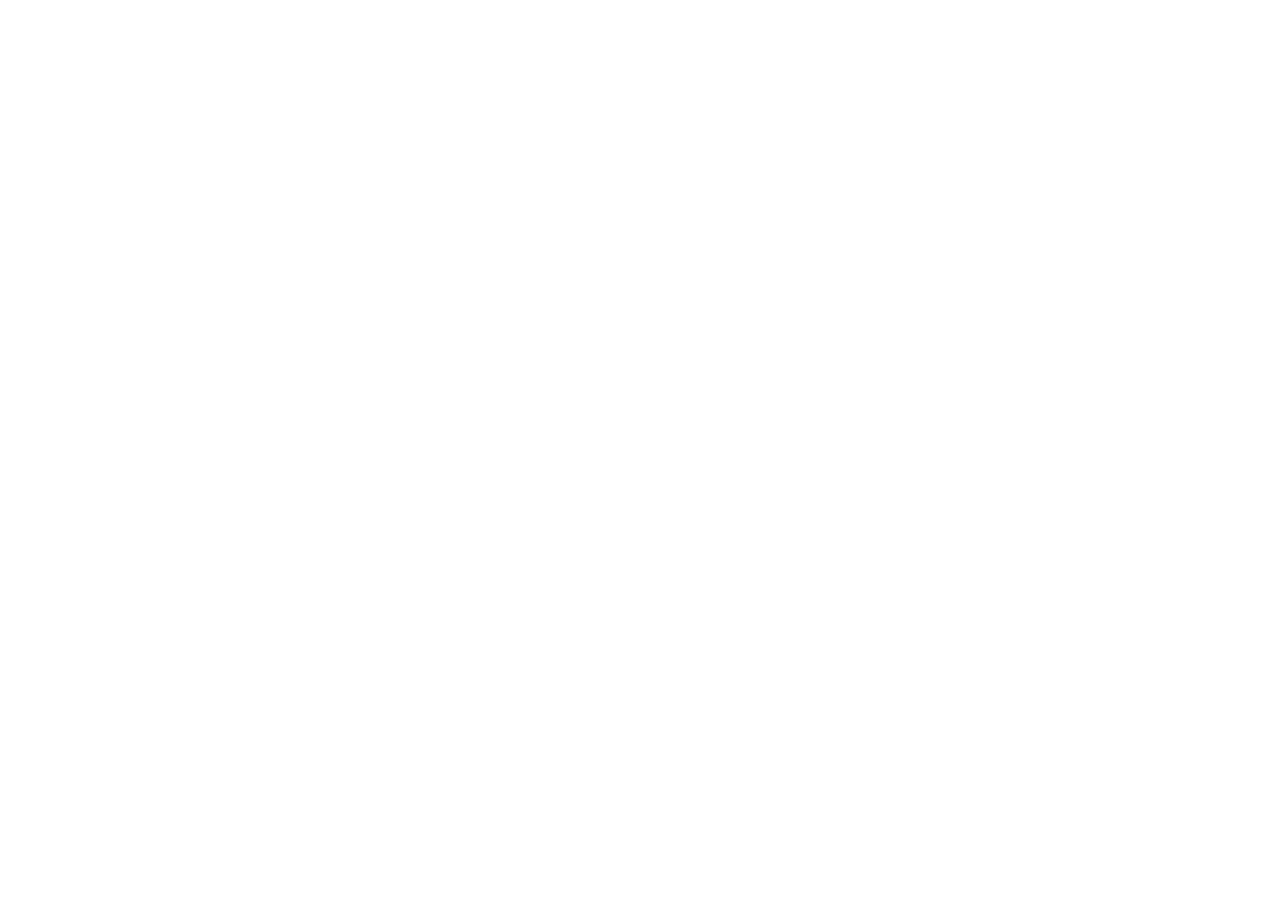
==== index.html @ f38c767e "html" ====
<!DOCTYPE html>
<html lang="en">
<head>
    <meta charset="UTF-8">
    <meta http-equiv="X-UA-Compatible" content="IE=edge">
    <meta name="viewport" content="width=device-width, initial-scale=1.0">
    <title>Document</title>
</head>
<body>
    
</body>
</html>
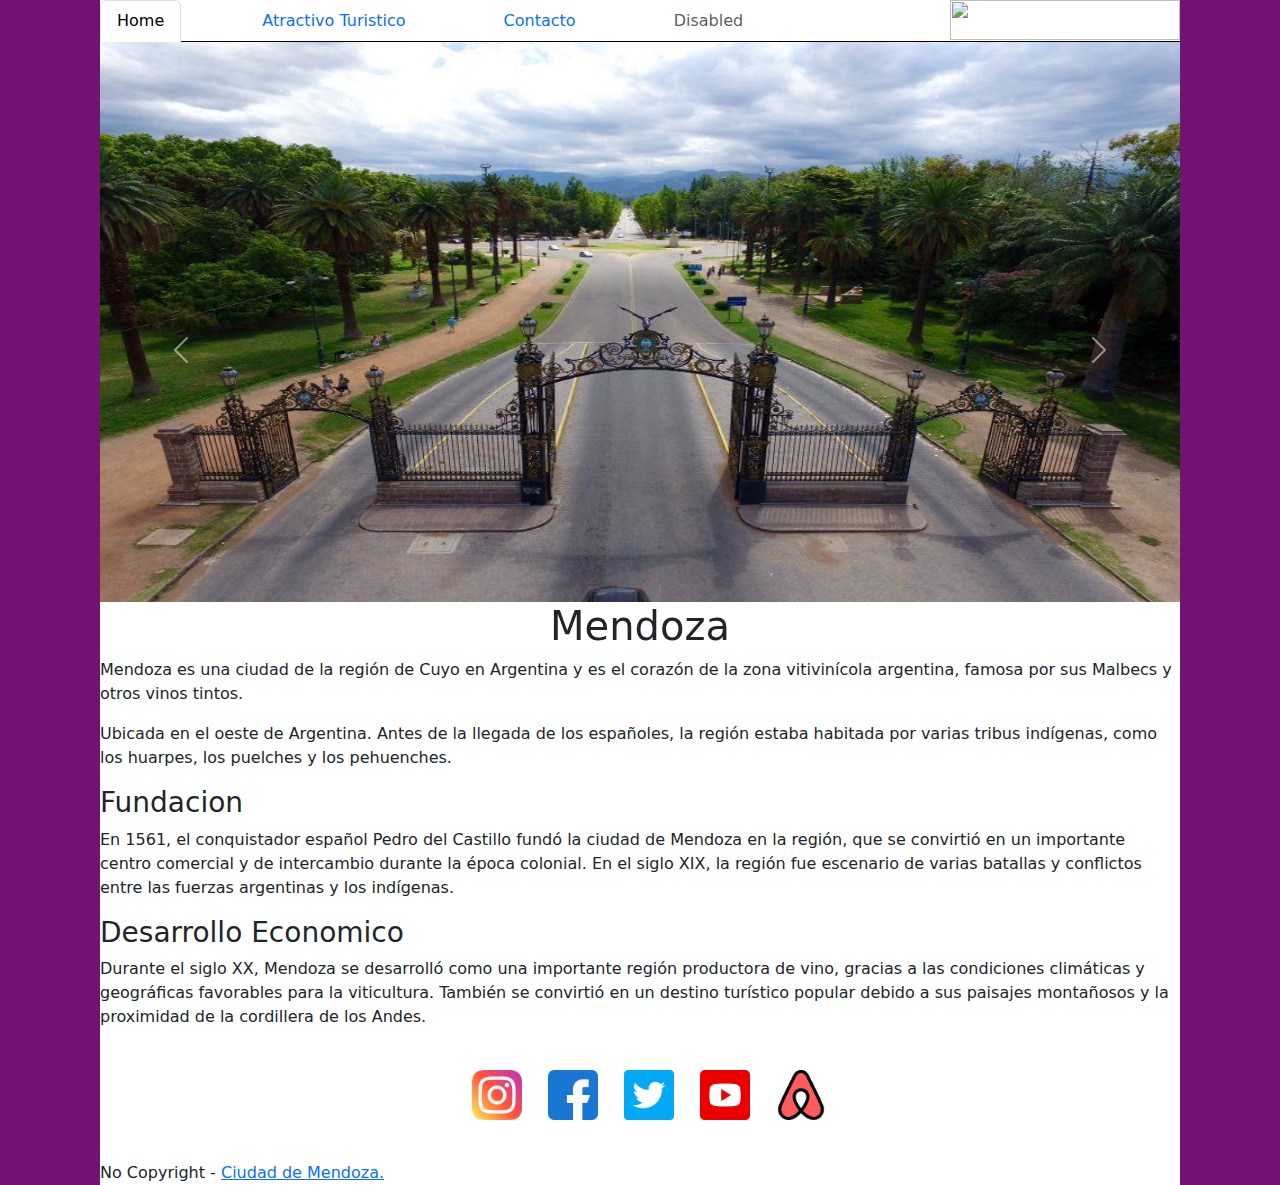
==== commit 436690c4: "fix" ====
--- a/index.html
+++ b/index.html
@@ -4,9 +4,87 @@
     <meta charset="UTF-8">
     <meta http-equiv="X-UA-Compatible" content="IE=edge">
     <meta name="viewport" content="width=device-width, initial-scale=1.0">
-    <title>Document</title>
+    <title>Bienvenidos a Mendoza</title>
+    <link rel="icon" href="https://static.thenounproject.com/png/433193-200.png">
+    <link rel="stylesheet" href="styles.css">
+    <link href="iconos/">
+    <link href="https://fonts.googleapis.com/css2?family=Merienda:wght@500&display=swap" rel="stylesheet">
+    <link rel="stylesheet" href="bootstrap/css/bootstrap.min.css">
+    <script src="bootstrap/js/jquery.min.js"></script>
+    <script src="bootstrap/js/bootstrap.min.js"></script>
 </head>
-<body>
-    
-</body>
+<body> 
+  <div class="navcss"  >
+  <ul class="nav nav-tabs">
+    <li class="nav-item">
+      <a class="nav-link active" aria-current="page" href="index.html">Home</a>
+    </li>
+    <li class="nav-item">
+      <a class="nav-link" href="atractivoTuristico.html">Atractivo Turistico</a>
+    </li>
+    <li class="nav-item">
+      <a class="nav-link" href="contact.html">Contacto</a>
+    </li>
+    <li class="nav-item">
+      <a class="nav-link disabled">Disabled</a>
+    </li>
+  </ul>
+  <img class="navImg1" src="https://upload.wikimedia.org/wikipedia/commons/thumb/e/e4/Logotipo_de_la_Provincia_de_Mendoza.svg/2560px-Logotipo_de_la_Provincia_de_Mendoza.svg.png" alt="">
+</div> 
+<div>
+<div id="carouselExampleFade" class="carousel slide carousel-fade">
+  <div class="carousel-inner">
+    <div class="carousel-item active">
+      <img src="iconos/portonesparque.jpg" class="d-block w-100 h-50" alt="...">
+      <h1>Mendoza</h1>
+    </div>
+    <div class="carousel-item">
+      <img src="iconos/malargue.jpg" class="d-block w-100 h-50" alt="...">
+    </div>
+    <div class="carousel-item">
+      <img src="iconos/potrerillos.PNG" class="d-block w-100 h-50" alt="...">
+    </div>
+    <div class="carousel-item">
+      <img src="iconos/viñedo.jpg" class="d-block w-100 h-50" alt="...">
+    </div>
+  </div>
+  <button class="carousel-control-prev" type="button" data-bs-target="#carouselExampleFade" data-bs-slide="prev">
+    <span class="carousel-control-prev-icon" aria-hidden="true"></span>
+    <span class="visually-hidden">Previous</span>
+  </button>
+  <button class="carousel-control-next" type="button" data-bs-target="#carouselExampleFade" data-bs-slide="next">
+    <span class="carousel-control-next-icon" aria-hidden="true"></span>
+    <span class="visually-hidden">Next</span>
+  </button>
+</div>
+</div>
+  <main>
+      <section>
+      <p>Mendoza es una ciudad de la región de Cuyo en Argentina y es el corazón de la zona vitivinícola argentina, famosa por sus Malbecs y otros vinos tintos. </p>
+      <p>Ubicada en el oeste de Argentina. Antes de la llegada de los españoles, la región estaba habitada por varias tribus indígenas, como los huarpes, los puelches y los pehuenches.</p>
+    </section>
+    <section></section>
+      <h3>Fundacion</h3>
+        <p>En 1561, el conquistador español Pedro del Castillo fundó la ciudad de Mendoza en la región, que se convirtió en un importante centro comercial y de intercambio durante la época colonial. En el siglo XIX, la región fue escenario de varias batallas y conflictos entre las fuerzas argentinas y los indígenas.</p>
+    </section>
+    <section></section>
+     <h3>Desarrollo Economico</h3>
+        <p>Durante el siglo XX, Mendoza se desarrolló como una importante región productora de vino, gracias a las condiciones climáticas y geográficas favorables para la viticultura. También se convirtió en un destino turístico popular debido a sus paisajes montañosos y la proximidad de la cordillera de los Andes.</p>
+      </section>
+    </main>
+      <section class="sectionFooter">
+        <div class="divFooter">
+          <ul class="footer1">
+            <li><a href="https://www.instagram.com/mendozaciudad/?hl=es" target="_blank"><img class="iconImg" src="iconos/instagram.png" alt="Instagram"></a></li>
+            <li><a href="https://www.facebook.com/MendozaGobierno/?ref=br_rs" target="_blank"><img class="iconImg" src="iconos/facebook.png"Facebook"></a></li>
+            <li><a href="https://twitter.com/mendozagobierno?lang=es" target="_blank"><img class="iconImg" src="iconos/gorjeo.png" alt="Twitter"></a></li>
+            <li><a href="https://www.youtube.com/@mendozagob" target="_blank"><img class="iconImg" src="iconos/youtube.png" alt="YouTube"></a></li>
+            <li><a href="https://www.airbnb.com.ar/s/Mendoza-Province--Argentina/homes?tab_id=home_tab&refinement_paths%5B%5D=%2Fhomes&flexible_trip_lengths%5B%5D=one_week&price_filter_input_type=0&price_filter_num_nights=5&channel=EXPLORE&query=Mendoza%20Province%2C%20Argentina&date_picker_type=calendar&source=structured_search_input_header&search_type=autocomplete_click&zoom_level=14&place_id=ChIJ_f_VXVt0eZYRJHgEHW9YAgk" target="_blank"><img class="iconImg" src="iconos/airbnb.png" alt="Airbnb"></a></li>
+          </ul>
+        </div>
+      </section>
+  </body>
+  <footer>
+    No Copyright - <a href="https://turismo.ciudaddemendoza.gob.ar/" target="_blank">Ciudad de Mendoza.</a>
+  </footer>
 </html>
--- a/styles.css
+++ b/styles.css
@@ -0,0 +1,123 @@
+*{
+    margin:0;
+    padding: 0;
+    box-sizing: border-box;}
+body {
+    border-left: 100px solid rgb(114, 19, 114); 
+    border-right: 100px solid rgb(114, 19, 114); 
+    background-color: white;
+    font-family: 'Merienda', cursive;
+    min-height: 100%;
+}
+.carouselImg{
+    width: auto;
+    height: auto;
+}
+.carousel-inner img{
+    height: 35rem !important;
+}
+h1{
+    display: flex;
+    justify-content: center;
+    font-size: 75px;
+}
+.nav-tabs {
+    justify-content: center;
+    gap: 4em;
+    border-bottom: 0px!important;
+}
+.navcss{
+    display: flex; 
+    justify-content: space-between; 
+    border-bottom: 1px black solid;
+}
+.navImg1{
+    width: 230px; 
+    height: 40px;
+}
+.imgCarrPng{
+position: absolute;
+top: 5rem;
+}
+.imgCarrPng img{
+width: 20rem;
+height: 12rem;
+}
+.bodega-colage{
+    display: flex;
+    width: 21rem;
+    height: 20.35rem;
+    border-radius: 10px;
+}
+.bodega-img2{
+    width: 64.2rem;
+    height: 25rem;
+    border-radius:10px ;
+}
+.altamont-img {
+    display: flex;
+    flex-direction: column;
+    width: 21rem;
+    height: 21rem;
+    margin-bottom: 3rem;
+}
+.altamont-img img{
+    border-radius: 8px;
+}
+.altamontana1{
+    display: flex;
+}
+.altamontana-p{
+    display: flex;
+    flex-direction: column;
+    justify-content: center;
+    align-items: center;
+    gap: 2rem;
+}
+.laslenas-img {
+    display: flex;
+    flex-direction: column;
+    width: 21rem;
+    height: 21rem;
+}
+.laslenas-img img{
+    border-radius: 8px;
+}
+.laslenas1{
+    display: flex;
+}
+.laslenas-p{
+    display: flex;
+    flex-direction: column;
+    justify-content: center;
+    align-items: center;
+}
+.sectionFooter{
+    width: 100%;
+    display: flex;
+    justify-content: center;
+}
+.divFooter{
+    width: 25rem;
+}
+.footer1{
+    display: flex; 
+    align-items: center;
+    height: 100px; 
+    gap: 1em;
+    padding: 2em;
+    width: 25rem;
+    
+}
+.footer2{
+    width: 32%;
+}
+li{
+    list-style: none;
+    
+}
+.iconImg{
+    width: 50px;
+    height: 50px;
+    margin-right: 10px;
+}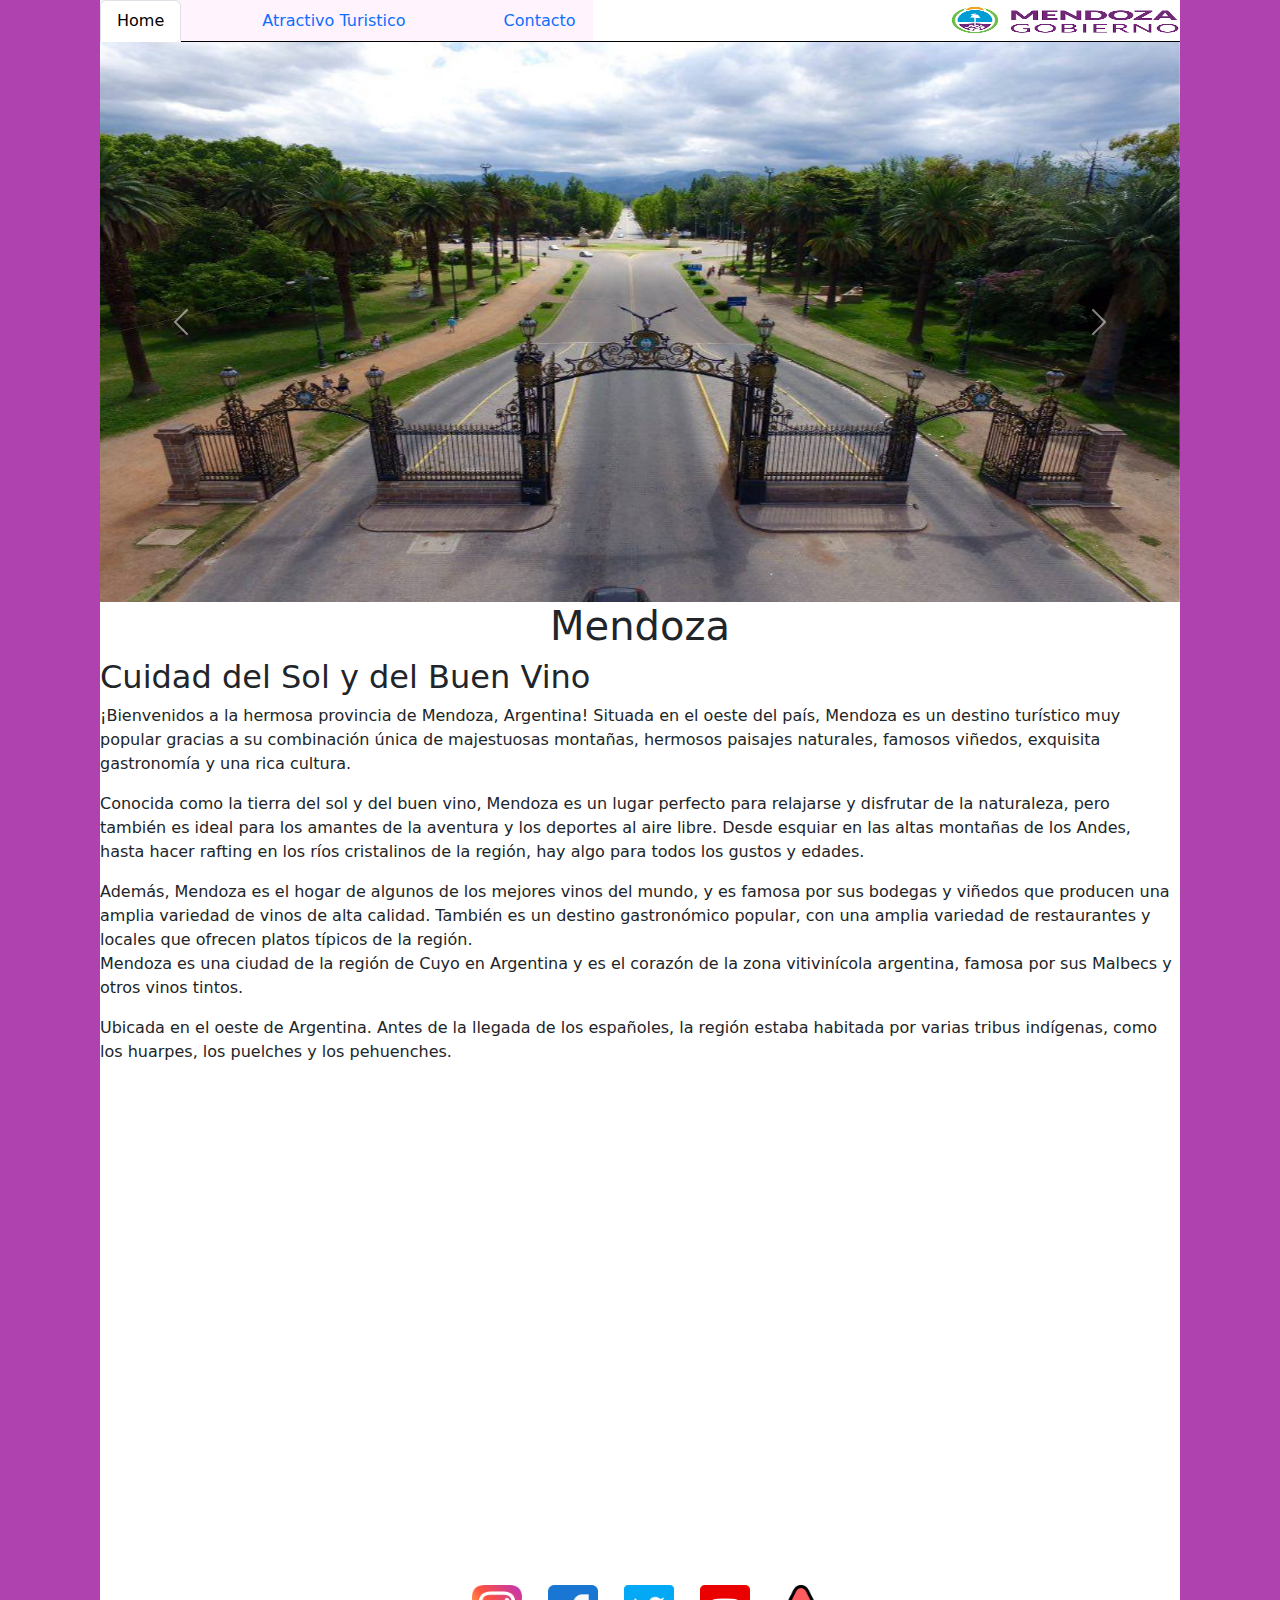
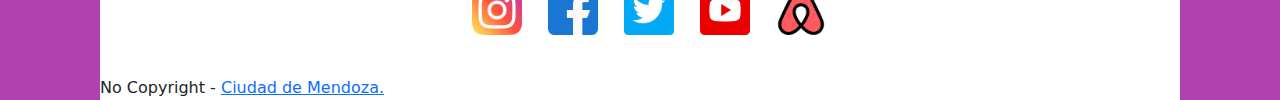
==== commit b9c1d1e2: "actualizacion" ====
--- a/index.html
+++ b/index.html
@@ -8,35 +8,33 @@
     <link rel="icon" href="https://static.thenounproject.com/png/433193-200.png">
     <link rel="stylesheet" href="styles.css">
     <link href="iconos/">
-    <link href="https://fonts.googleapis.com/css2?family=Merienda:wght@500&display=swap" rel="stylesheet">
+    <link rel="preconnect" href="https://fonts.googleapis.com">
+    <link rel="preconnect" href="https://fonts.gstatic.com" crossorigin>
+    <link href="https://fonts.googleapis.com/css2?family=Nunito:wght@500&display=swap" rel="stylesheet">
     <link rel="stylesheet" href="bootstrap/css/bootstrap.min.css">
     <script src="bootstrap/js/jquery.min.js"></script>
     <script src="bootstrap/js/bootstrap.min.js"></script>
 </head>
 <body> 
   <div class="navcss"  >
-  <ul class="nav nav-tabs">
-    <li class="nav-item">
-      <a class="nav-link active" aria-current="page" href="index.html">Home</a>
-    </li>
-    <li class="nav-item">
-      <a class="nav-link" href="atractivoTuristico.html">Atractivo Turistico</a>
-    </li>
-    <li class="nav-item">
-      <a class="nav-link" href="contact.html">Contacto</a>
-    </li>
-    <li class="nav-item">
-      <a class="nav-link disabled">Disabled</a>
-    </li>
-  </ul>
-  <img class="navImg1" src="https://upload.wikimedia.org/wikipedia/commons/thumb/e/e4/Logotipo_de_la_Provincia_de_Mendoza.svg/2560px-Logotipo_de_la_Provincia_de_Mendoza.svg.png" alt="">
-</div> 
-<div>
+    <ul class="nav nav-tabs">
+      <li class="nav-item">
+        <a class="nav-link active" aria-current="page" href="index.html">Home</a>
+      </li>
+      <li class="nav-item">
+        <a class="nav-link" href="atractivoTuristico.html">Atractivo Turistico</a>
+      </li>
+      <li class="nav-item">
+        <a class="nav-link" href="contact.html">Contacto</a>
+      </li>
+    </ul>
+    <img class="navImg1" src="iconos/mdzgob.jpg" alt="">
+  </div> 
+  <div>
 <div id="carouselExampleFade" class="carousel slide carousel-fade">
   <div class="carousel-inner">
     <div class="carousel-item active">
       <img src="iconos/portonesparque.jpg" class="d-block w-100 h-50" alt="...">
-      <h1>Mendoza</h1>
     </div>
     <div class="carousel-item">
       <img src="iconos/malargue.jpg" class="d-block w-100 h-50" alt="...">
@@ -59,19 +57,21 @@
 </div>
 </div>
   <main>
+    <h1>Mendoza</h1>
+    <h2>Cuidad del Sol y del Buen Vino</h2>
       <section>
-      <p>Mendoza es una ciudad de la región de Cuyo en Argentina y es el corazón de la zona vitivinícola argentina, famosa por sus Malbecs y otros vinos tintos. </p>
-      <p>Ubicada en el oeste de Argentina. Antes de la llegada de los españoles, la región estaba habitada por varias tribus indígenas, como los huarpes, los puelches y los pehuenches.</p>
+        <p>¡Bienvenidos a la hermosa provincia de Mendoza, Argentina! Situada en el oeste del país, Mendoza es un destino turístico muy popular gracias a su combinación única de majestuosas montañas, hermosos paisajes naturales, famosos viñedos, exquisita gastronomía y una rica cultura.</p>
+
+          <p></p>Conocida como la tierra del sol y del buen vino, Mendoza es un lugar perfecto para relajarse y disfrutar de la naturaleza, pero también es ideal para los amantes de la aventura y los deportes al aire libre. Desde esquiar en las altas montañas de los Andes, hasta hacer rafting en los ríos cristalinos de la región, hay algo para todos los gustos y edades.</p>
+          
+          <p></p>Además, Mendoza es el hogar de algunos de los mejores vinos del mundo, y es famosa por sus bodegas y viñedos que producen una amplia variedad de vinos de alta calidad. También es un destino gastronómico popular, con una amplia variedad de restaurantes y locales que ofrecen platos típicos de la región.
+          <p>Mendoza es una ciudad de la región de Cuyo en Argentina y es el corazón de la zona vitivinícola argentina, famosa por sus Malbecs y otros vinos tintos. </p>
+            <p>Ubicada en el oeste de Argentina. Antes de la llegada de los españoles, la región estaba habitada por varias tribus indígenas, como los huarpes, los puelches y los pehuenches.</p>
     </section>
-    <section></section>
-      <h3>Fundacion</h3>
-        <p>En 1561, el conquistador español Pedro del Castillo fundó la ciudad de Mendoza en la región, que se convirtió en un importante centro comercial y de intercambio durante la época colonial. En el siglo XIX, la región fue escenario de varias batallas y conflictos entre las fuerzas argentinas y los indígenas.</p>
-    </section>
-    <section></section>
-     <h3>Desarrollo Economico</h3>
-        <p>Durante el siglo XX, Mendoza se desarrolló como una importante región productora de vino, gracias a las condiciones climáticas y geográficas favorables para la viticultura. También se convirtió en un destino turístico popular debido a sus paisajes montañosos y la proximidad de la cordillera de los Andes.</p>
-      </section>
     </main>
+    <div class="videoT">
+      <iframe class="videoTurismo" src="https://www.youtube.com/embed/8VHMSs-ph5M" title="YouTube video player" frameborder="0" allow="accelerometer; autoplay; clipboard-write; encrypted-media; gyroscope; picture-in-picture; web-share" allowfullscreen></iframe>
+    </div>
       <section class="sectionFooter">
         <div class="divFooter">
           <ul class="footer1">
--- a/styles.css
+++ b/styles.css
@@ -3,12 +3,12 @@
     padding: 0;
     box-sizing: border-box;}
 body {
-    border-left: 100px solid rgb(114, 19, 114); 
-    border-right: 100px solid rgb(114, 19, 114); 
+    border-left: 100px solid rgb(175, 66, 175); 
+    border-right: 100px solid rgb(175, 66, 175); 
     background-color: white;
-    font-family: 'Merienda', cursive;
+    font-family: 'Nunito', sans-serif;
     min-height: 100%;
-}
+} 
 .carouselImg{
     width: auto;
     height: auto;
@@ -22,6 +22,7 @@
     font-size: 75px;
 }
 .nav-tabs {
+    background-color: rgb(255, 244, 254);
     justify-content: center;
     gap: 4em;
     border-bottom: 0px!important;
@@ -43,59 +44,41 @@
 width: 20rem;
 height: 12rem;
 }
-.bodega-colage{
-    display: flex;
-    width: 21rem;
-    height: 20.35rem;
-    border-radius: 10px;
-}
-.bodega-img2{
-    width: 64.2rem;
-    height: 25rem;
-    border-radius:10px ;
-}
-.altamont-img {
-    display: flex;
-    flex-direction: column;
-    width: 21rem;
-    height: 21rem;
-    margin-bottom: 3rem;
-}
-.altamont-img img{
-    border-radius: 8px;
-}
-.altamontana1{
+.atractTur1{
     display: flex;
 }
-.altamontana-p{
+.atractTur-p{
     display: flex;
     flex-direction: column;
     justify-content: center;
     align-items: center;
     gap: 2rem;
+    width: 42rem;
 }
-.laslenas-img {
+.atractTur-img{
     display: flex;
     flex-direction: column;
-    width: 21rem;
-    height: 21rem;
+    align-items: end;
+    width: 30rem;
 }
-.laslenas-img img{
+.atractTur-img img{
     border-radius: 8px;
-}
-.laslenas1{
-    display: flex;
-}
-.laslenas-p{
-    display: flex;
-    flex-direction: column;
-    justify-content: center;
-    align-items: center;
+    width: 20rem;
+    height: 14rem;
 }
 .sectionFooter{
     width: 100%;
     display: flex;
     justify-content: center;
+}
+.videoT{
+    display: flex;
+    justify-content: center;
+    width: 100%;
+}
+.videoTurismo{
+    width: 100%;
+    height: 480px; 
 }
 .divFooter{
     width: 25rem;
